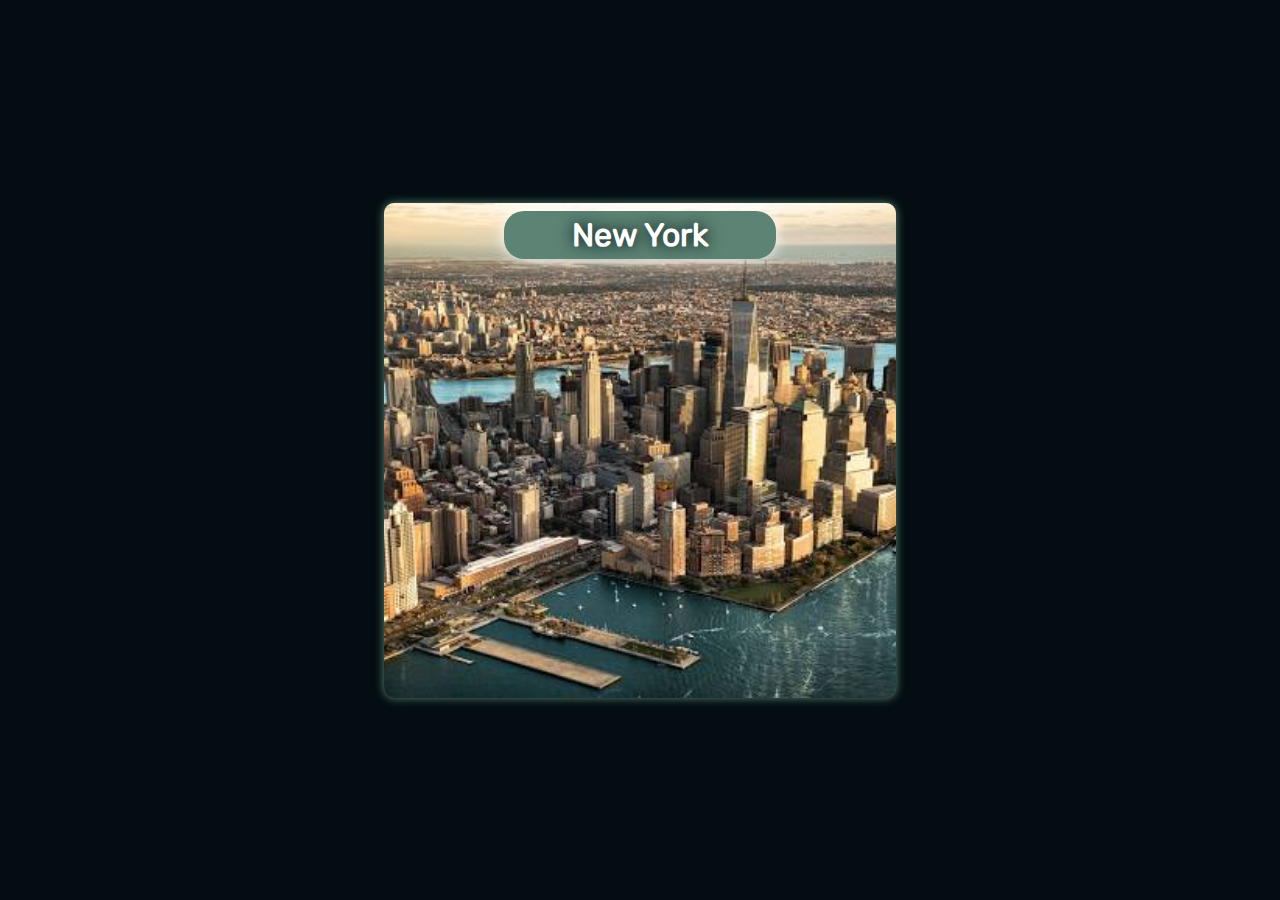
==== Slider/project2/index.html @ 7516c97b "add new slider" ====
<!DOCTYPE html>
<html lang="en">
<head>
    <meta charset="UTF-8">
    <title>Title</title>
    <link rel="stylesheet" href="css/reset.css">
    <link rel="stylesheet" href="css/font.css">
    <link rel="stylesheet" href="css/style.css">
    <link rel="stylesheet" href="../../node_modules/remixicon/fonts/remixicon.css">
    <script src="../../node_modules/jquery/dist/jquery.min.js" type="text/javascript"></script>
</head>
<body>
<div id="container">
    <div id="slider">
    <h1 id="head">New York</h1>
        <div class="slide active">
            <img src="pic/newyork.jpg" alt="">
        </div>
        <div class="slide">
            <img src="pic/paris.jpg" alt="">
        </div>
        <div class="slide">
            <img src="pic/tokyo.jpg" alt="">
        </div>
        <div class="slide">
            <img src="pic/venice.jpg" alt="">
        </div>
        <i class="ri-arrow-left-circle-fill prev"></i>
        <i class="ri-arrow-right-circle-fill next"></i>
    </div>
        <div id="dots">
            <i class="ri-checkbox-blank-circle-fill dot active"></i>
            <i class="ri-checkbox-blank-circle-fill dot"></i>
            <i class="ri-checkbox-blank-circle-fill dot"></i>
            <i class="ri-checkbox-blank-circle-fill dot"></i>
        </div>
</div>
    <script src="script.js"></script>
</body>
</html>
---- Slider/project2/css/font.css ----
@font-face {
    font-family: "rubik";
    src: url(../fonts/Rubik-Regular.eot) format("embedded-opentype"),
    url(../fonts/Rubik-Regular.woff2) format("woff2"),
    url(../fonts/Rubik-Regular.woff) format("woff"),
    url(../fonts/Rubik-Regular.ttf) format("truetype");
}
@font-face {
    font-family: "italik";
    src: url(../fonts/italik/Rubik-SemiBoldItalic.ttf) format("truetype");
}

@font-face {
font-family: "Borel";
    src: url("../fonts/Borel/Borel-Regular.ttf") format("truetype");
}
---- Slider/project2/css/style.css ----
#container{
    width: 100%;
    height: 100vh;
    background-color: #040D12;
    display: flex;
    justify-content: center;
    align-items: center;
    font-family: "rubik";
}
h1{
    background-color: #5C8374;
    font-size: 2rem;
    width: 50%;
    margin: .5rem auto;
    color: white;
    border-radius: 20px;
    box-shadow: 0 0 15px white;
    padding: .5rem;
    text-align: center;
    font-weight: bold;
    text-shadow: 0 0 15px #040D12;
    position: absolute;
    right: 50%;
    transform: translateX(50%);
}
#slider{
    position: relative;
    overflow: hidden;
    background-color: #5C8374;
    width: 40%;
    height: 55vh;
    border-radius: 10px;
    box-shadow: 0 0 10px #5C8374;
}
.slide{
    display: none;
    width: 100%;
    height: 100%;
}
.slide.active{
    display: block;
}
.slide img{
    width: 100%;
    height: 100%;
    object-fit: cover;
}
#dots{
    position: absolute;
    bottom: 10%;
    right: 50%;
    transform: translateX(50%);
}
.dot{
    color: #183D3D;
    transition: 500ms;
}
.next{
    position: absolute;
    bottom: 50%;
    right: 0;
    transform: translate(0,50%);
    font-size: 2.5rem;
    background-color: white;
    border-top-left-radius: 17px;
    border-bottom-left-radius: 17px;
    cursor: pointer;
    color: #040D12;
    transition: 300ms;
}
.prev{
    position: absolute;
    bottom: 50%;
    left: 0;
    transform: translate(0,50%);
    font-size: 2.5rem;
    background-color: white;
    border-top-right-radius: 17px;
    border-bottom-right-radius: 17px;
    cursor: pointer;
    color: #040D12;
    transition: 300ms;
}
.prev:hover,
.next:hover{
    color: #93B1A6;
    background-color: #183D3D;
}
.active{
    color: white;
}
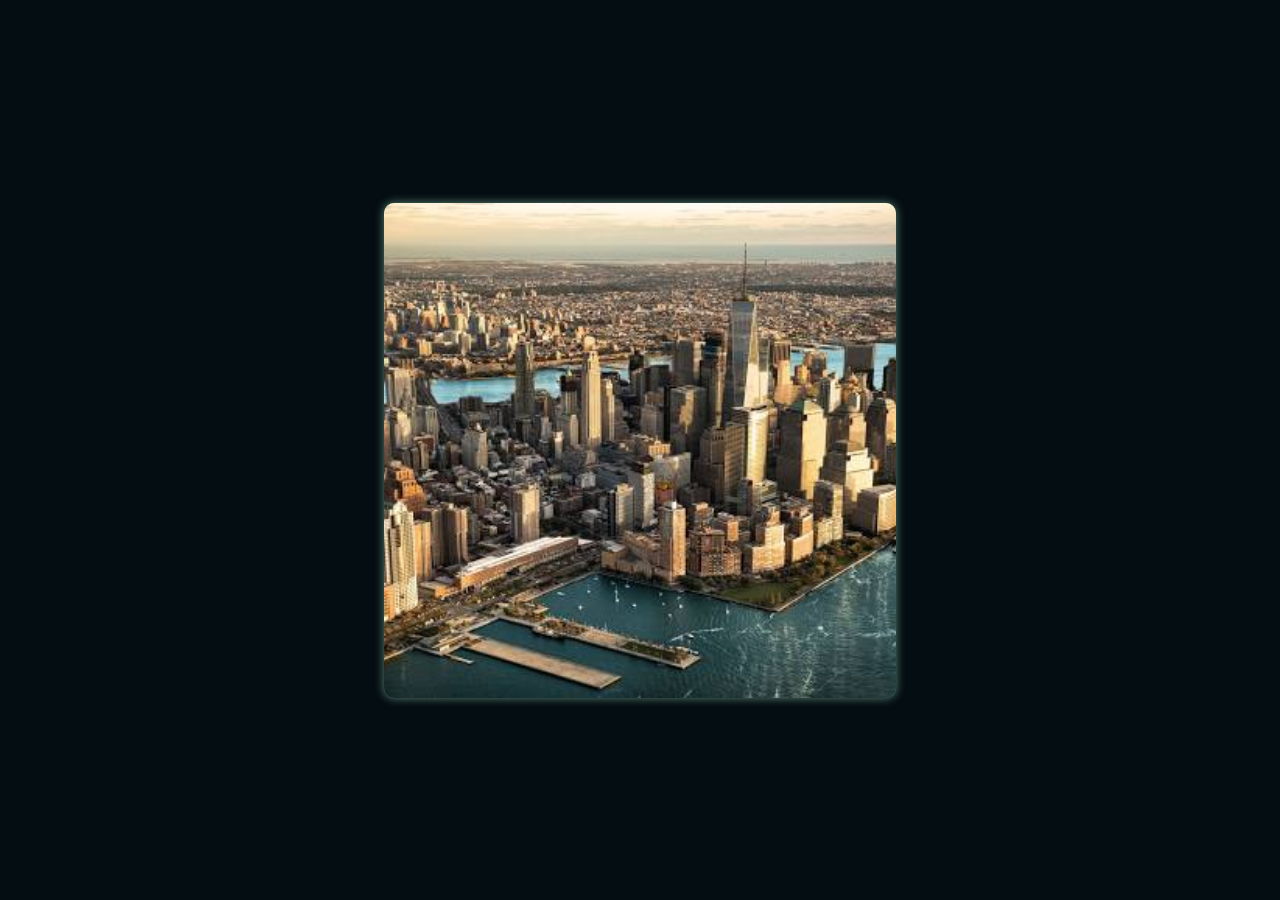
==== commit f69bb07e: "fix index.html" ====
--- a/Slider/project2/index.html
+++ b/Slider/project2/index.html
@@ -12,7 +12,6 @@
 <body>
 <div id="container">
     <div id="slider">
-    <h1 id="head">New York</h1>
         <div class="slide active">
             <img src="pic/newyork.jpg" alt="">
         </div>
